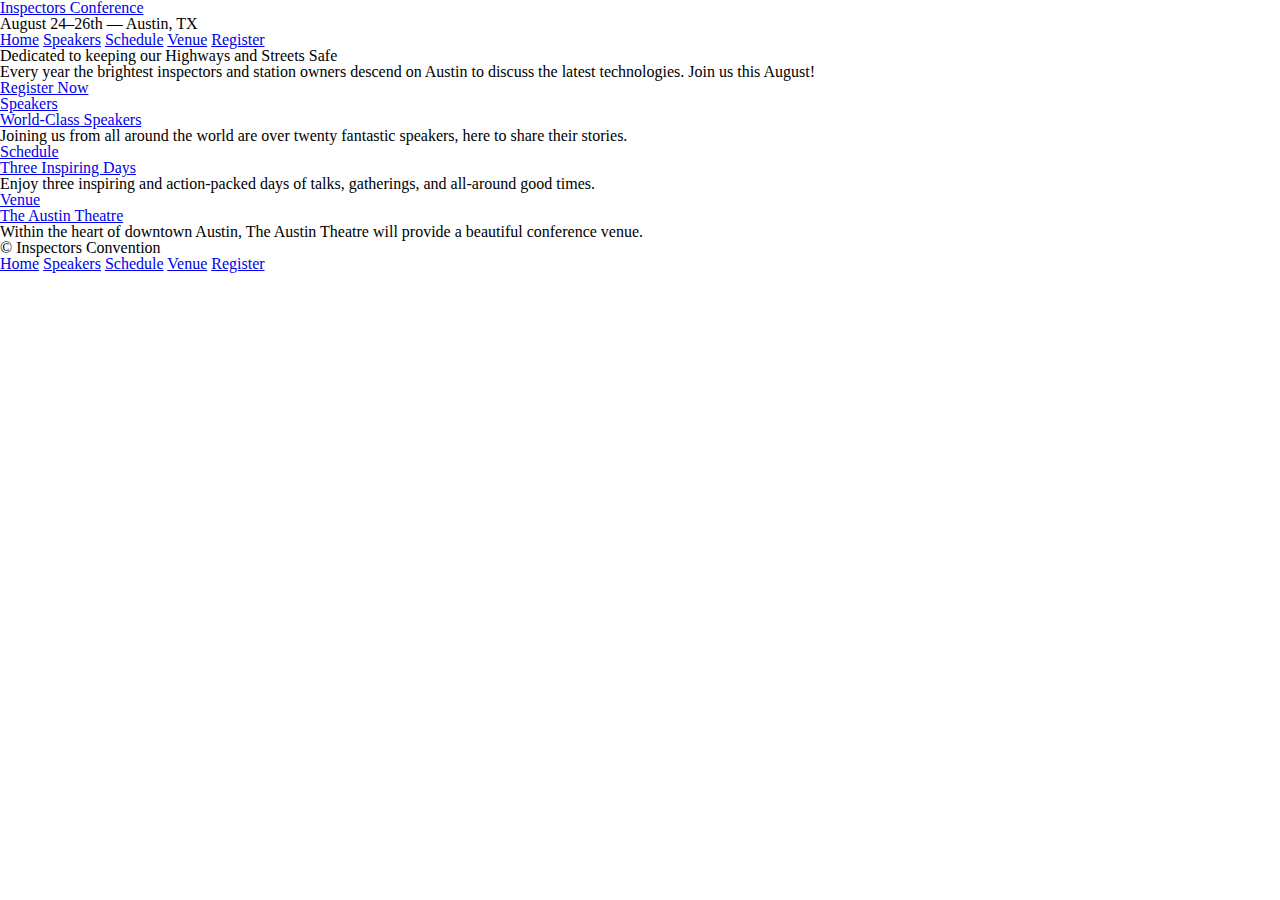
==== index.html @ c8d881e1 "added more pages and a nav" ====
<!DOCTYPE html>
<html>
    <head>
        <meta charset="utf-8">
        <title>Inspectors Conference</title>
        <link rel="stylesheet" href="assets/stylesheets/main.css">
        <link rel="stylesheet" href="assets/stylesheets/reset.css">
    </head>
    <body>
        <header>
             <h1>
                <a href="index.html"> Inspectors Conference</a>
            </h1>
            <h3>August 24&ndash;26th &mdash; Austin, TX</h3>
            <nav>
                <a href="index.html">Home</a>
                <a href="speakers.html">Speakers</a>
                <a href="schedule.html">Schedule</a>
                <a href="venue.html">Venue</a>
                <a href="register.html">Register</a>
            </nav>
           
        </header>
        <section>
            <h2>Dedicated to keeping our Highways and Streets Safe</h2>
            <p>Every year the brightest inspectors and station owners descend on Austin to discuss the latest technologies. Join us this August!</p>
            <a href="register.html">Register Now</a>
        </section>
        <section>
            <section>
                <a href="speakers.html">
                    <h5>Speakers</h5>
                    <h3>World-Class Speakers</h3>
                </a>
                <p>Joining us from all around the world are over twenty fantastic speakers, here to share their stories.</p>
            </section>
            <section>
                <a href="schedule.html">
                    <h5>Schedule</h5>
                    <h3>Three Inspiring Days</h3>
                </a>
                <p>Enjoy three inspiring and action-packed days of talks, gatherings, and all-around good times. </p>
            </section>
            <section>
                <a href="venue.html">
                    <h5>Venue</h5>
                    <h3>The Austin Theatre</h3>
                </a>
                <p>Within the heart of downtown Austin, The Austin Theatre will provide a beautiful conference venue.</p>
            </section>
        </section>
        <footer>
            <small>&copy; Inspectors Convention</small>
            <nav>
                <a href="index.html">Home</a>
                <a href="speakers.html">Speakers</a>
                <a href="schedule.html">Schedule</a>
                <a href="venue.html">Venue</a>
                <a href="register.html">Register</a>
            </nav>
        </footer>
    </body>
</html>
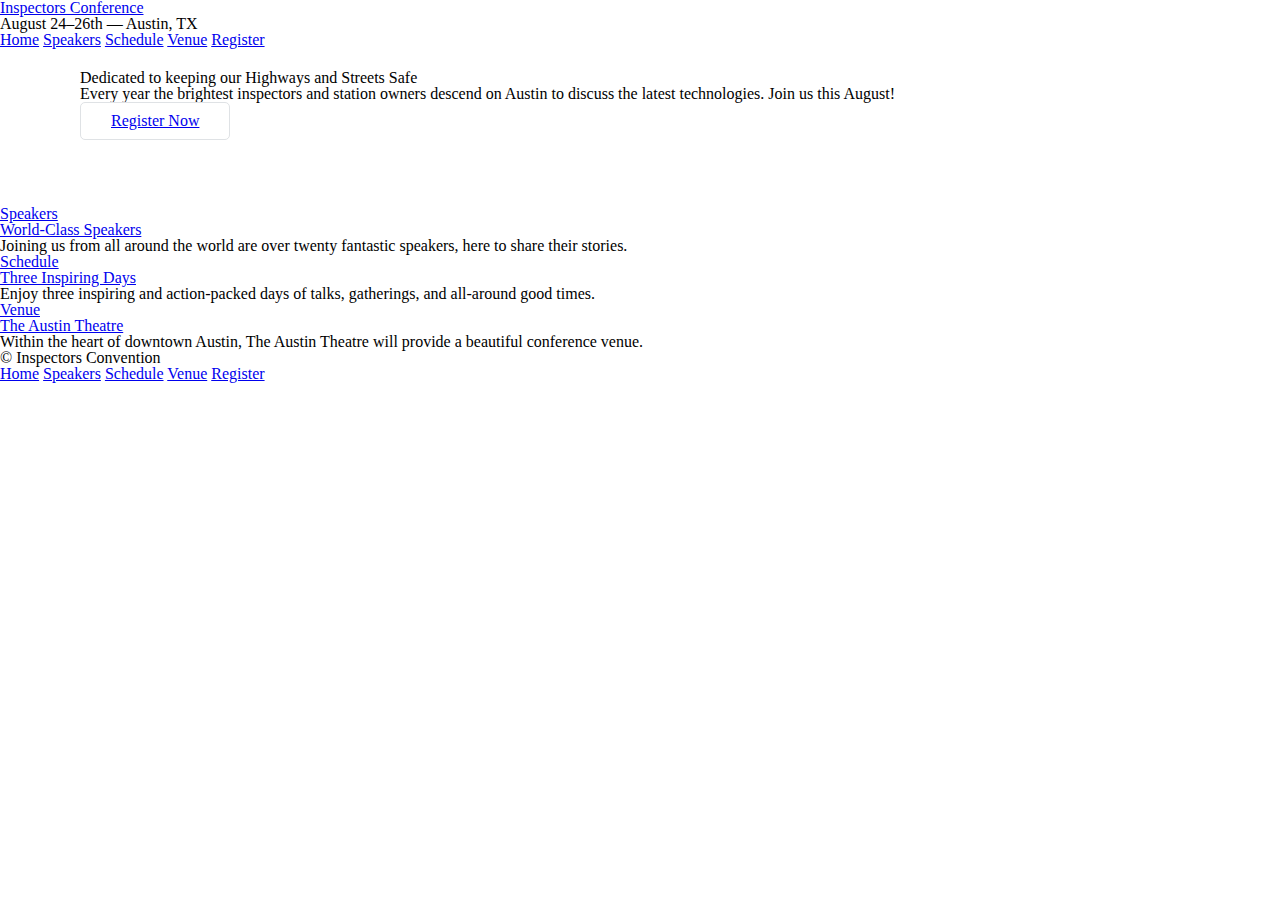
==== commit d7e497c6: "more classes" ====
--- a/index.html
+++ b/index.html
@@ -7,10 +7,11 @@
         <link rel="stylesheet" href="assets/stylesheets/reset.css">
     </head>
     <body>
-        <header>
-             <h1>
+        <header class="container">
+            <section class="container"> 
+            <h1>
                 <a href="index.html"> Inspectors Conference</a>
-            </h1>
+            </h1></section>
             <h3>August 24&ndash;26th &mdash; Austin, TX</h3>
             <nav>
                 <a href="index.html">Home</a>
@@ -21,12 +22,12 @@
             </nav>
            
         </header>
-        <section>
+        <section class="hero container">
             <h2>Dedicated to keeping our Highways and Streets Safe</h2>
             <p>Every year the brightest inspectors and station owners descend on Austin to discuss the latest technologies. Join us this August!</p>
-            <a href="register.html">Register Now</a>
+            <a class="btn btn-alt" href="register.html">Register Now</a>
         </section>
-        <section>
+        <section class="container">
             <section>
                 <a href="speakers.html">
                     <h5>Speakers</h5>
@@ -49,7 +50,7 @@
                 <p>Within the heart of downtown Austin, The Austin Theatre will provide a beautiful conference venue.</p>
             </section>
         </section>
-        <footer>
+        <footer class="container">
             <small>&copy; Inspectors Convention</small>
             <nav>
                 <a href="index.html">Home</a>
--- a/assets/stylesheets/main.css
+++ b/assets/stylesheets/main.css
@@ -0,0 +1,50 @@
+/*
+===============================================================================
+Grid
+=================================================================================
+*/
+*,
+*::before,
+*::after {
+    -webkit-box-sizing: border-box;
+     -moz-box-sizing: border-box;
+          box-sizing: border-box;
+}
+.container{
+    width: 960 ;
+    padding: 0, 30px;
+    margin:0,auto
+}
+/*
+  ========================================
+  Typography
+  ========================================
+*/
+
+h1, h3, h4, h5, p {
+    margin-bottom: 22px;
+  }
+  /*
+  ========================================
+  Buttons
+  ========================================
+*/
+
+.btn {
+    border-radius: 5px;
+    display: inline-block;
+    margin: 0;
+  }
+  .btn-alt {
+    border: 1px solid #dfe2e5;
+    padding:10px 30px;
+  }
+  /*
+  ========================================
+  Home
+  ========================================
+*/
+
+.hero {
+    padding: 22px 80px 66px 80px;
+  }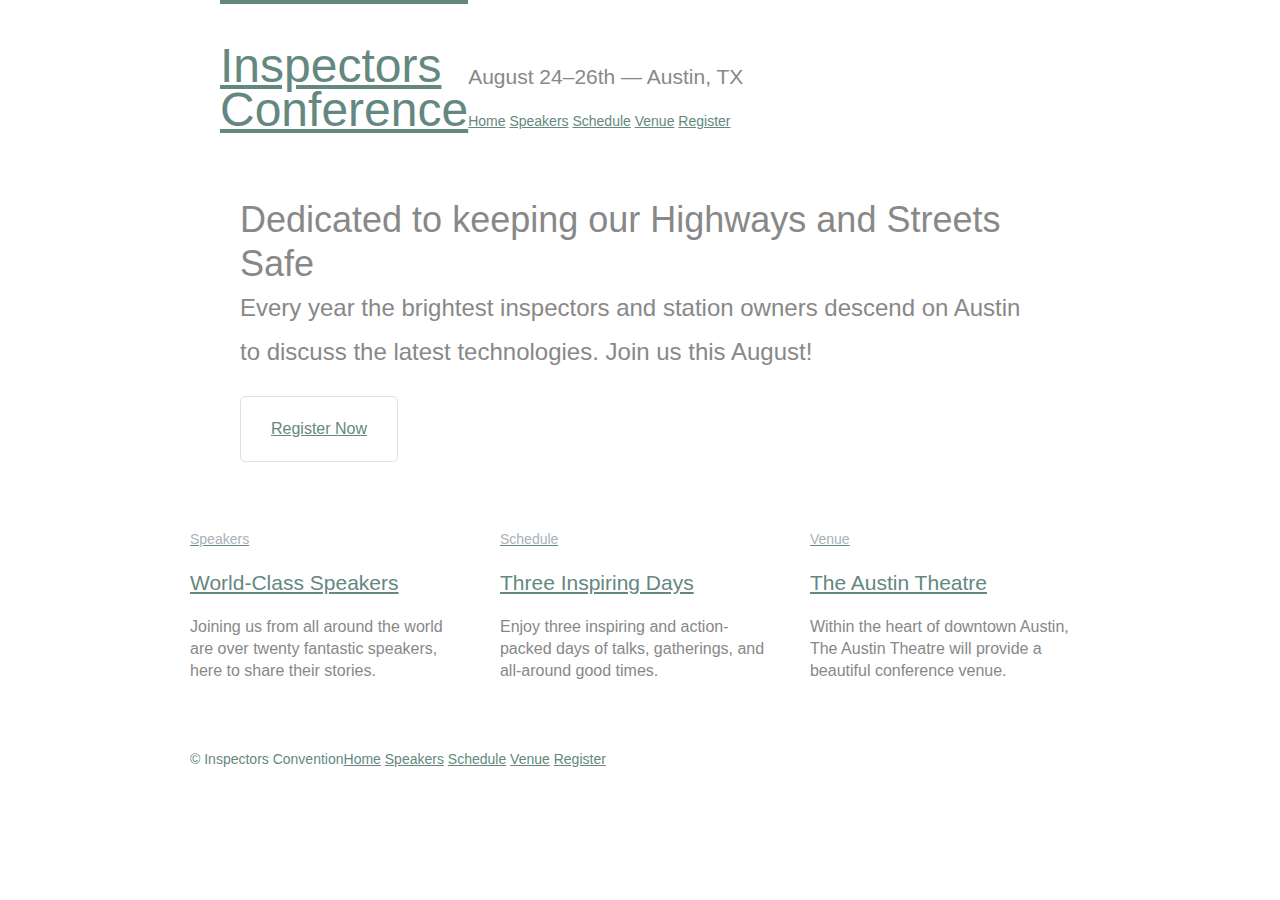
==== commit 74057a94: "working with typescript" ====
--- a/index.html
+++ b/index.html
@@ -3,17 +3,17 @@
     <head>
         <meta charset="utf-8">
         <title>Inspectors Conference</title>
+        <link rel="stylesheet" href="assets/stylesheets/reset.css">
         <link rel="stylesheet" href="assets/stylesheets/main.css">
-        <link rel="stylesheet" href="assets/stylesheets/reset.css">
     </head>
     <body>
-        <header class="container">
+        <header class="container group">
             <section class="container"> 
-            <h1>
-                <a href="index.html"> Inspectors Conference</a>
+            <h1 class="logo">
+                <a href="index.html"> Inspectors <br> Conference</a>
             </h1></section>
-            <h3>August 24&ndash;26th &mdash; Austin, TX</h3>
-            <nav>
+            <h3 class="tagline">August 24&ndash;26th &mdash; Austin, TX</h3>
+            <nav class="primary-nav">
                 <a href="index.html">Home</a>
                 <a href="speakers.html">Speakers</a>
                 <a href="schedule.html">Schedule</a>
@@ -27,22 +27,28 @@
             <p>Every year the brightest inspectors and station owners descend on Austin to discuss the latest technologies. Join us this August!</p>
             <a class="btn btn-alt" href="register.html">Register Now</a>
         </section>
-        <section class="container">
-            <section>
+        <section class="grid teaser">
+            <!--Speakers-->
+            <section class="col-1-3">
                 <a href="speakers.html">
                     <h5>Speakers</h5>
                     <h3>World-Class Speakers</h3>
                 </a>
                 <p>Joining us from all around the world are over twenty fantastic speakers, here to share their stories.</p>
-            </section>
-            <section>
+            </section><!--
+               
+                Schedule
+
+            --><section class="col-1-3 teaser">
                 <a href="schedule.html">
                     <h5>Schedule</h5>
                     <h3>Three Inspiring Days</h3>
                 </a>
                 <p>Enjoy three inspiring and action-packed days of talks, gatherings, and all-around good times. </p>
-            </section>
-            <section>
+            </section><!--
+                Venue
+            
+            --><section class="teaser col-1-3">
                 <a href="venue.html">
                     <h5>Venue</h5>
                     <h3>The Austin Theatre</h3>
@@ -50,7 +56,7 @@
                 <p>Within the heart of downtown Austin, The Austin Theatre will provide a beautiful conference venue.</p>
             </section>
         </section>
-        <footer class="container">
+        <footer class="primary-footer group container">
             <small>&copy; Inspectors Convention</small>
             <nav>
                 <a href="index.html">Home</a>
--- a/assets/stylesheets/main.css
+++ b/assets/stylesheets/main.css
@@ -1,19 +1,50 @@
+/*
+  ========================================
+  Custom styles
+  ========================================
+*/
+body {
+  color: #888;
+  font: 300 16px/22px "Open Sans", "Helvetica Neue", Helvetica, Arial, sans-serif;
+}
 /*
 ===============================================================================
 Grid
 =================================================================================
 */
 *,
-*::before,
-*::after {
+*:before,
+*:after {
     -webkit-box-sizing: border-box;
      -moz-box-sizing: border-box;
           box-sizing: border-box;
+        }
+.grid,
+.container{
+  width: 960px ;
+  margin:0 auto;
 }
 .container{
-    width: 960 ;
-    padding: 0, 30px;
-    margin:0,auto
+    padding-left: 30px;
+    padding-right: 30px;
+}
+.col-1-3 {
+  width: 33.33%;
+}
+.col-2-3 {
+  width: 66.66%;
+}
+.col-1-3,
+.col-2-3{
+  display: inline-block;
+  vertical-align: top;
+}
+	
+.grid,
+.col-1-3,
+.col-2-3 {
+  padding-left: 15px;
+  padding-right: 15px;
 }
 /*
   ========================================
@@ -24,6 +55,46 @@
 h1, h3, h4, h5, p {
     margin-bottom: 22px;
   }
+h1, h2, h3, h4{
+  color:648880;
+}
+h1 {
+  font-size: 36px;
+  line-height: 44px;
+}
+h2 {
+  font-size: 24px;
+  line-height: 44px;
+}
+h3 {
+  font-size: 21px;
+}
+h4 {
+  font-size: 18px;
+}
+h5 {
+  color: #a9b2b9;
+  font-size: 14px;
+  font-weight: 400;
+}
+strong {
+  font-weight: 400;
+}
+cite, em {
+  font-style: italic;
+}
+/*
+  ========================================
+  Links
+  ========================================
+*/
+
+a:hover {
+  color: #a9b2b9;
+}
+a {
+  color: #648880;
+}
   /*
   ========================================
   Buttons
@@ -46,5 +117,68 @@
 */
 
 .hero {
-    padding: 22px 80px 66px 80px;
-  }+  line-height: 44px;
+  padding: 22px 80px 66px 80px;
+}
+.hero h2 {
+  font-size: 36px;
+}
+.hero p {
+  font-size: 24px;
+}
+.teaser a:hover h3 {
+  color: #a9b2b9;
+}
+  /*
+  ========================================
+  Clearfix
+  ========================================
+*/
+.group:before,
+.group:after {
+  content: "";
+  display: table;
+}
+.group:after {
+  clear: both;
+}
+.group {
+  clear: both;
+  *zoom: 1;
+}
+/*
+  ========================================
+  Primary header
+  ========================================
+*/
+
+.logo {
+  border-top: 4px solid #648880;
+  float: left;
+  font-size: 48px;
+  line-height: 44px;
+  padding: 40px 0 22px 0;
+}
+.tagline {
+  margin: 66px 0 22px 0;
+}
+.primary-nav {
+  font-size: 14px;
+  font-weight: 400;
+}
+/*
+  ========================================
+  Primary footer
+  ========================================
+*/
+
+.primary-footer {
+  color: #648880;
+  font-size: 14px;
+  padding-bottom: 44px;
+  padding-top: 44px;
+}
+.primary-footer small {
+  float: left;
+  font-weight: 400;
+}
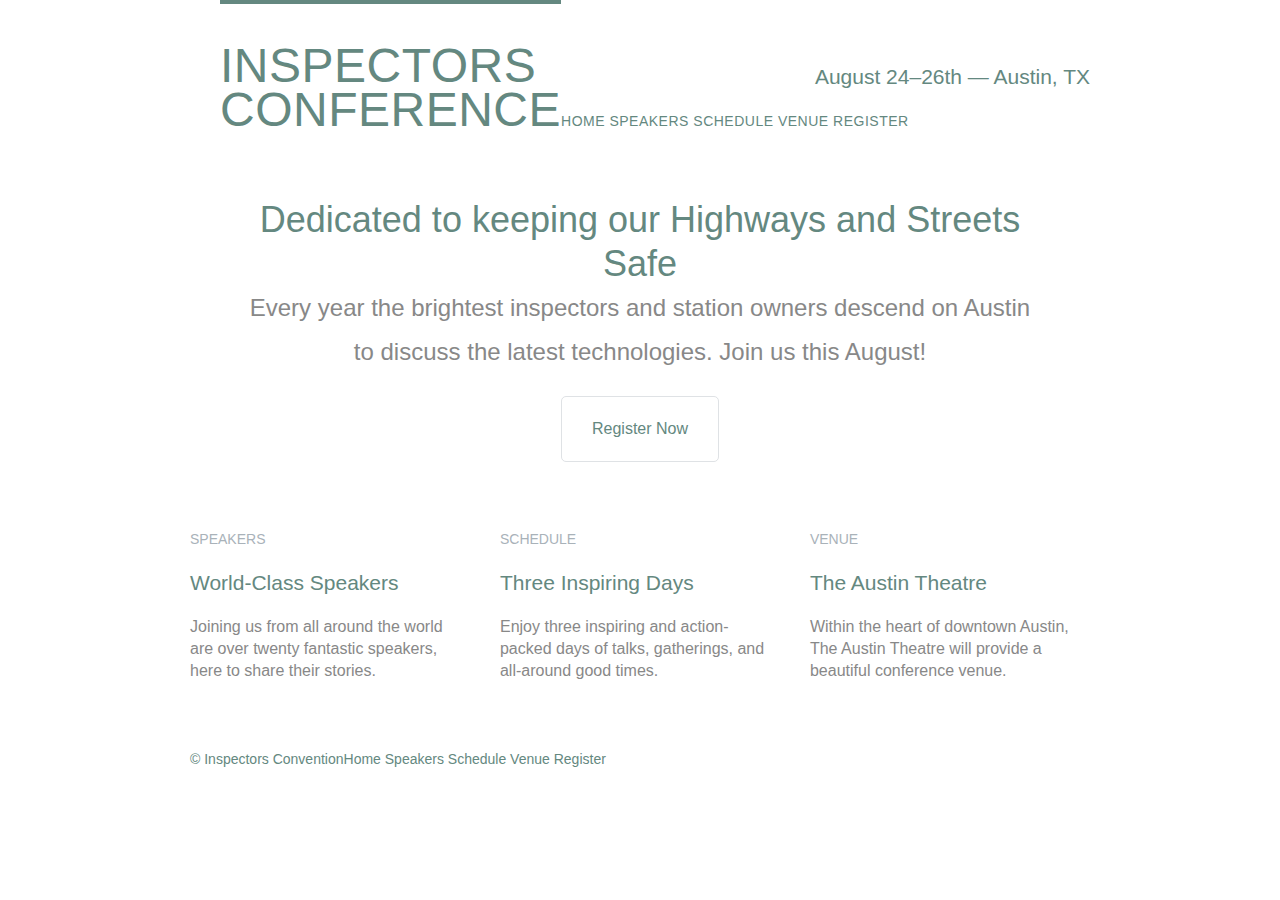
==== commit b7e1fc5a: "typography" ====
--- a/index.html
+++ b/index.html
@@ -56,7 +56,7 @@
                 <p>Within the heart of downtown Austin, The Austin Theatre will provide a beautiful conference venue.</p>
             </section>
         </section>
-        <footer class="primary-footer group container">
+        <footer class="primary-footer container group">
             <small>&copy; Inspectors Convention</small>
             <nav>
                 <a href="index.html">Home</a>
--- a/assets/stylesheets/main.css
+++ b/assets/stylesheets/main.css
@@ -3,137 +3,58 @@
   Custom styles
   ========================================
 */
+
 body {
   color: #888;
-  font: 300 16px/22px "Open Sans", "Helvetica Neue", Helvetica, Arial, sans-serif;
-}
-/*
-===============================================================================
-Grid
-=================================================================================
-*/
+  font: 300 16px/22px "Lato", "Open Sans", "Helvetica Neue", Helvetica, Arial, sans-serif;
+}
+
+/*
+  ========================================
+  Grid
+  ========================================
+*/
+
 *,
 *:before,
 *:after {
-    -webkit-box-sizing: border-box;
+  -webkit-box-sizing: border-box;
      -moz-box-sizing: border-box;
           box-sizing: border-box;
-        }
-.grid,
-.container{
-  width: 960px ;
-  margin:0 auto;
-}
-.container{
-    padding-left: 30px;
-    padding-right: 30px;
-}
-.col-1-3 {
-  width: 33.33%;
-}
-.col-2-3 {
-  width: 66.66%;
-}
-.col-1-3,
-.col-2-3{
-  display: inline-block;
-  vertical-align: top;
-}
-	
+}
+.container,
+.grid {
+  margin: 0 auto;
+  width: 960px;
+}
+.container {
+  padding-left: 30px;
+  padding-right: 30px;
+}
 .grid,
 .col-1-3,
 .col-2-3 {
   padding-left: 15px;
   padding-right: 15px;
 }
-/*
-  ========================================
-  Typography
-  ========================================
-*/
-
-h1, h3, h4, h5, p {
-    margin-bottom: 22px;
-  }
-h1, h2, h3, h4{
-  color:648880;
-}
-h1 {
-  font-size: 36px;
-  line-height: 44px;
-}
-h2 {
-  font-size: 24px;
-  line-height: 44px;
-}
-h3 {
-  font-size: 21px;
-}
-h4 {
-  font-size: 18px;
-}
-h5 {
-  color: #a9b2b9;
-  font-size: 14px;
-  font-weight: 400;
-}
-strong {
-  font-weight: 400;
-}
-cite, em {
-  font-style: italic;
-}
-/*
-  ========================================
-  Links
-  ========================================
-*/
-
-a:hover {
-  color: #a9b2b9;
-}
-a {
-  color: #648880;
-}
-  /*
-  ========================================
-  Buttons
-  ========================================
-*/
-
-.btn {
-    border-radius: 5px;
-    display: inline-block;
-    margin: 0;
-  }
-  .btn-alt {
-    border: 1px solid #dfe2e5;
-    padding:10px 30px;
-  }
-  /*
-  ========================================
-  Home
-  ========================================
-*/
-
-.hero {
-  line-height: 44px;
-  padding: 22px 80px 66px 80px;
-}
-.hero h2 {
-  font-size: 36px;
-}
-.hero p {
-  font-size: 24px;
-}
-.teaser a:hover h3 {
-  color: #a9b2b9;
-}
-  /*
+.col-1-3,
+.col-2-3  {
+  display: inline-block;
+  vertical-align: top;
+}
+.col-1-3 {
+  width: 33.33%;
+}
+.col-2-3 {
+  width: 66.66%;
+}
+
+/*
   ========================================
   Clearfix
   ========================================
 */
+
 .group:before,
 .group:after {
   content: "";
@@ -146,6 +67,80 @@
   clear: both;
   *zoom: 1;
 }
+
+/*
+  ========================================
+  Typography
+  ========================================
+*/
+
+h1, h2, h3, h4 {
+  color: #648880;
+}
+h1, h3, h4, h5, p {
+  margin-bottom: 22px;
+}
+h1 {
+  font-size: 36px;
+  line-height: 44px;
+}
+h2 {
+  font-size: 24px;
+  line-height: 44px;
+}
+h3 {
+  font-size: 21px;
+}
+h4 {
+  font-size: 18px;
+}
+h5 {
+  color: #a9b2b9;
+  font-size: 14px;
+  font-weight: 400;
+  text-transform: uppercase;
+}
+strong {
+  font-weight: 400;
+}
+cite,
+em {
+  font-style: italic;
+}
+
+/*
+  ========================================
+  Links
+  ========================================
+*/
+
+a {
+  color: #648880;
+  text-decoration: none;
+}
+a:hover {
+  color: #a9b2b9;
+}
+p a {
+  border-bottom: 1px solid #dfe2e5;
+}
+
+/*
+  ========================================
+  Buttons
+  ========================================
+*/
+
+.btn {
+  border-radius: 5px;
+  display: inline-block;
+  margin: 0;
+}
+.btn-alt {
+  border: 1px solid #dfe2e5;
+  padding: 10px 30px;
+}
+
 /*
   ========================================
   Primary header
@@ -156,16 +151,23 @@
   border-top: 4px solid #648880;
   float: left;
   font-size: 48px;
+  font-weight: 100;
+  letter-spacing: .5px;
   line-height: 44px;
   padding: 40px 0 22px 0;
+  text-transform: uppercase;
 }
 .tagline {
   margin: 66px 0 22px 0;
+  text-align: right;
 }
 .primary-nav {
   font-size: 14px;
   font-weight: 400;
-}
+  letter-spacing: .5px;
+  text-transform: uppercase;
+}
+
 /*
   ========================================
   Primary footer
@@ -182,3 +184,35 @@
   float: left;
   font-weight: 400;
 }
+
+/*
+  ========================================
+  Navigation
+  ========================================
+*/
+
+.nav {
+  text-align: right;
+}
+
+/*
+  ========================================
+  Home
+  ========================================
+*/
+
+.hero {
+  line-height: 44px;
+  padding: 22px 80px 66px 80px;
+  text-align: center;
+}
+.hero h2 {
+  font-size: 36px;
+}
+.hero p {
+  font-size: 24px;
+  font-weight: 100;
+}
+.teaser a:hover h3 {
+  color: #a9b2b9;
+}
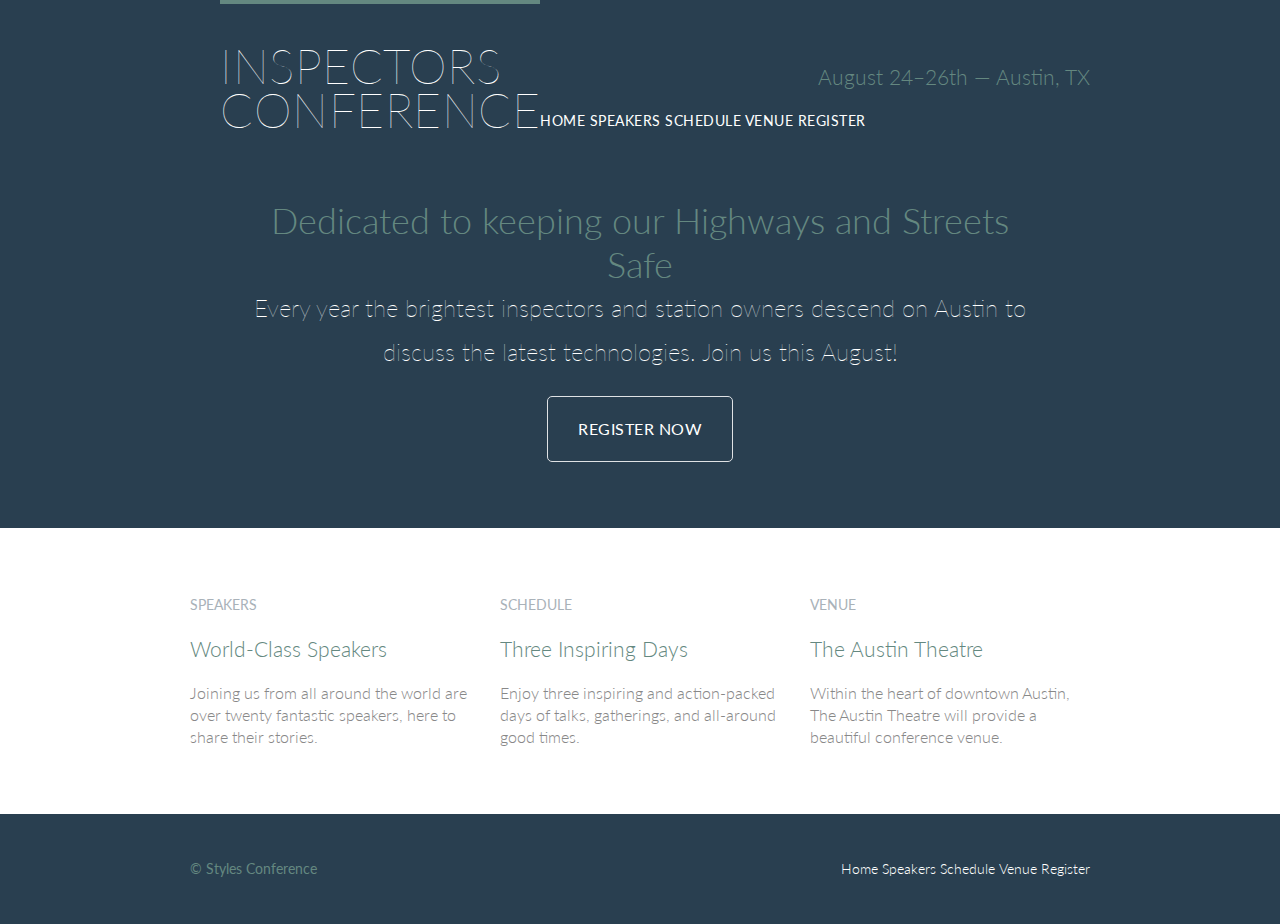
==== commit 6ad35d8d: "some more styling" ====
--- a/index.html
+++ b/index.html
@@ -5,9 +5,11 @@
         <title>Inspectors Conference</title>
         <link rel="stylesheet" href="assets/stylesheets/reset.css">
         <link rel="stylesheet" href="assets/stylesheets/main.css">
+        <link rel="stylesheet"
+            href="http://fonts.googleapis.com/css?family=Lato:100,300,400">
     </head>
     <body>
-        <header class="container group">
+        <header class="primary-header container group">
             <section class="container"> 
             <h1 class="logo">
                 <a href="index.html"> Inspectors <br> Conference</a>
@@ -27,7 +29,8 @@
             <p>Every year the brightest inspectors and station owners descend on Austin to discuss the latest technologies. Join us this August!</p>
             <a class="btn btn-alt" href="register.html">Register Now</a>
         </section>
-        <section class="grid teaser">
+        <section class="row">
+        <div class="grid">
             <!--Speakers-->
             <section class="col-1-3">
                 <a href="speakers.html">
@@ -54,17 +57,17 @@
                     <h3>The Austin Theatre</h3>
                 </a>
                 <p>Within the heart of downtown Austin, The Austin Theatre will provide a beautiful conference venue.</p>
-            </section>
+            </section></div>
         </section>
         <footer class="primary-footer container group">
-            <small>&copy; Inspectors Convention</small>
-            <nav>
-                <a href="index.html">Home</a>
-                <a href="speakers.html">Speakers</a>
-                <a href="schedule.html">Schedule</a>
-                <a href="venue.html">Venue</a>
-                <a href="register.html">Register</a>
+            <small>&copy; Styles Conference</small>
+            <nav class="nav">
+            <a href="index.html">Home</a>
+            <a href="speakers.html">Speakers</a>
+            <a href="schedule.html">Schedule</a>
+            <a href="venue.html">Venue</a>
+            <a href="register.html">Register</a>
             </nav>
-        </footer>
-    </body>
-</html>+            </footer>
+            </body>
+            </html>--- a/assets/stylesheets/main.css
+++ b/assets/stylesheets/main.css
@@ -5,6 +5,7 @@
 */
 
 body {
+  background:#293f50;
   color: #888;
   font: 300 16px/22px "Lato", "Open Sans", "Helvetica Neue", Helvetica, Arial, sans-serif;
 }
@@ -67,6 +68,27 @@
   clear: both;
   *zoom: 1;
 }
+/*
+  ========================================
+  Rows
+  ========================================
+*/
+
+.row,
+.row-alt {
+  min-width: 960px;
+}
+ .row{
+   padding: 66px 0 44px 0;
+   background: #fff;
+ }
+ .row-alt{
+  background: #cbe2c1;
+  background: -webkit-linear-gradient(to right, #a1d3b0, #f6f1d3);
+  background: -moz-linear-gradient(to right, #a1d3b0, #f6f1d3);
+  background: linear-gradient(to right, #a1d3b0, #f6f1d3);
+  padding:44px 0 22px 0;
+ }
 
 /*
   ========================================
@@ -124,6 +146,15 @@
 p a {
   border-bottom: 1px solid #dfe2e5;
 }
+.primary-footer a,
+.primary-header a{
+  color: #fff;
+}
+.primary-footer a:hover,
+.primary-header a:hover{
+  color:#648880
+
+}
 
 /*
   ========================================
@@ -132,13 +163,23 @@
 */
 
 .btn {
+  border-radius: 5px;
+  cursor:pointer;
+  font-weight: 400;
+  letter-spacing: .5px;
+  color: #fff;
   border-radius: 5px;
   display: inline-block;
   margin: 0;
+  text-transform: uppercase;
 }
 .btn-alt {
   border: 1px solid #dfe2e5;
   padding: 10px 30px;
+}
+.btn-alt:hover{
+  background:#fff;
+  color:#648880;
 }
 
 /*
@@ -202,6 +243,7 @@
 */
 
 .hero {
+  color:#fff;
   line-height: 44px;
   padding: 22px 80px 66px 80px;
   text-align: center;
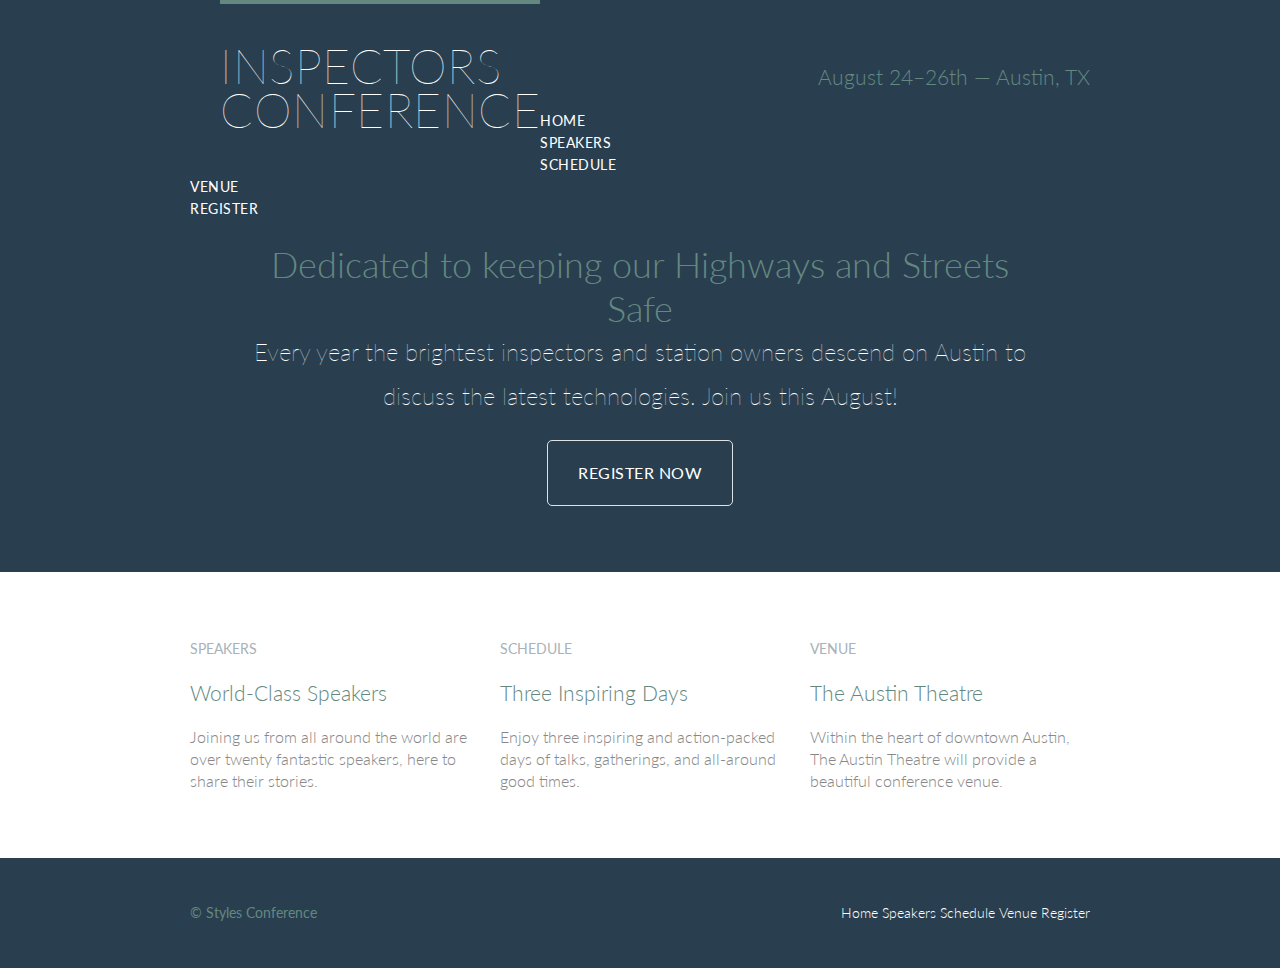
==== commit 99ecd453: "nav work" ====
--- a/index.html
+++ b/index.html
@@ -16,11 +16,12 @@
             </h1></section>
             <h3 class="tagline">August 24&ndash;26th &mdash; Austin, TX</h3>
             <nav class="primary-nav">
-                <a href="index.html">Home</a>
-                <a href="speakers.html">Speakers</a>
-                <a href="schedule.html">Schedule</a>
-                <a href="venue.html">Venue</a>
-                <a href="register.html">Register</a>
+                <ul>
+                <li><a href="index.html">Home</a></li><!--
+                --><li><a href="speakers.html">Speakers</a></li><!--
+                --><li><a href="schedule.html">Schedule</a></li><!--
+                --><li><a href="venue.html">Venue</a></li><!--
+                --><li><a href="register.html">Register</a></li>
             </nav>
            
         </header>
--- a/assets/stylesheets/main.css
+++ b/assets/stylesheets/main.css
@@ -129,6 +129,19 @@
 em {
   font-style: italic;
 }
+/*
+  ========================================
+  Leads
+  ========================================
+*/
+
+.lead {
+  text-align: center;
+}
+.lead p {
+  font-size: 21px;
+  line-height: 33px;
+}
 
 /*
   ========================================
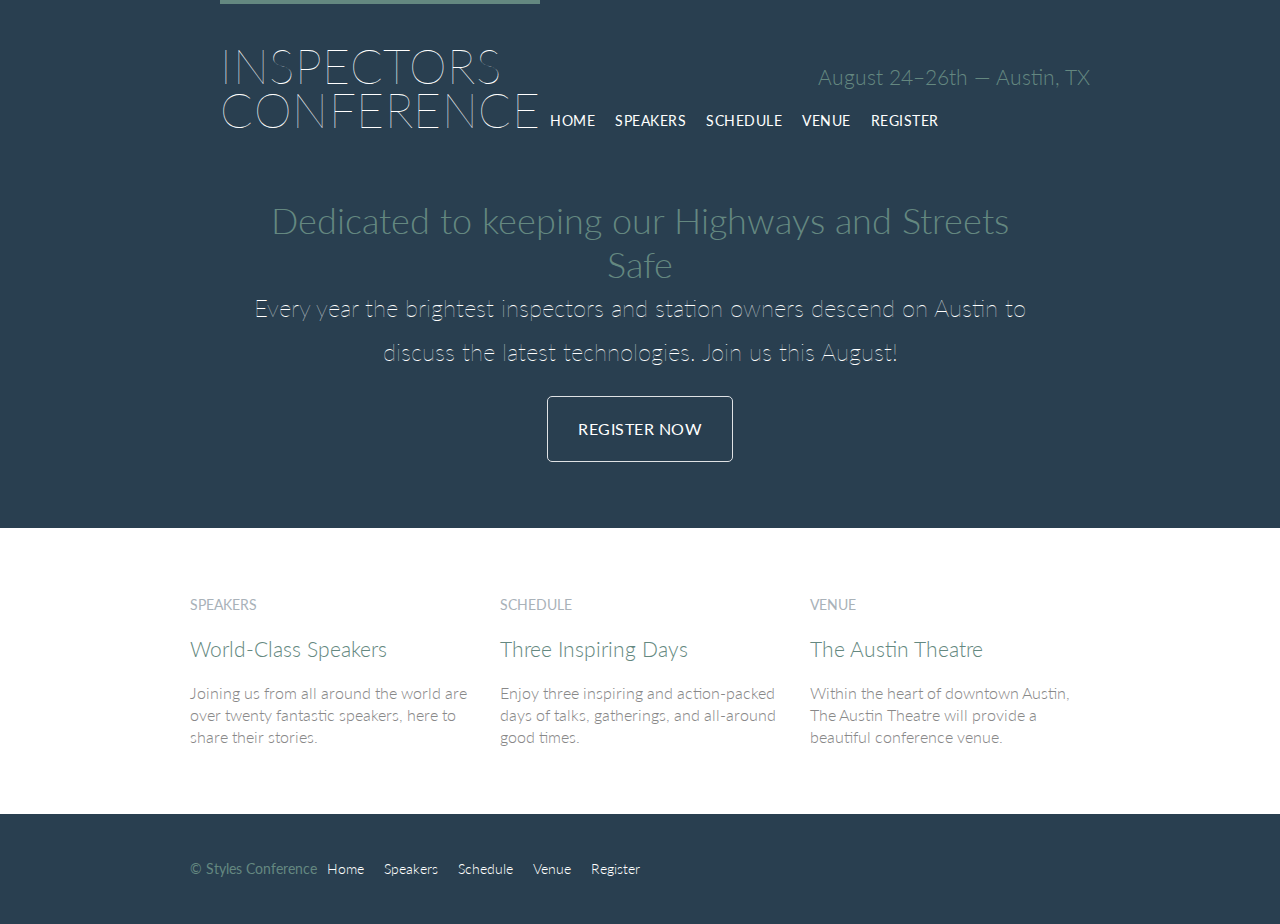
==== commit 0c2eee30: "added speakers" ====
--- a/index.html
+++ b/index.html
@@ -62,13 +62,15 @@
         </section>
         <footer class="primary-footer container group">
             <small>&copy; Styles Conference</small>
-            <nav class="nav">
-            <a href="index.html">Home</a>
-            <a href="speakers.html">Speakers</a>
-            <a href="schedule.html">Schedule</a>
-            <a href="venue.html">Venue</a>
-            <a href="register.html">Register</a>
-            </nav>
+                <nav class="nav">
+                    <ul>
+                      <li><a href="index.html">Home</a></li><!--
+                      --><li><a href="speakers.html">Speakers</a></li><!--
+                      --><li><a href="schedule.html">Schedule</a></li><!--
+                      --><li><a href="venue.html">Venue</a></li><!--
+                      --><li><a href="register.html">Register</a></li>
+                    </ul>
+                  </nav>
             </footer>
             </body>
             </html>--- a/assets/stylesheets/main.css
+++ b/assets/stylesheets/main.css
@@ -1,6 +1,6 @@
 /*
   ========================================
-  Custom styles
+  Custom styles work nav lis
   ========================================
 */
 
@@ -245,8 +245,14 @@
   ========================================
 */
 
-.nav {
-  text-align: right;
+nav li {
+  display: inline-block;
+  margin: 0 10px;
+  vertical-align: top;
+  color: yellow;
+}
+nav li:last-child {
+  margin-right: 0;
 }
 
 /*
